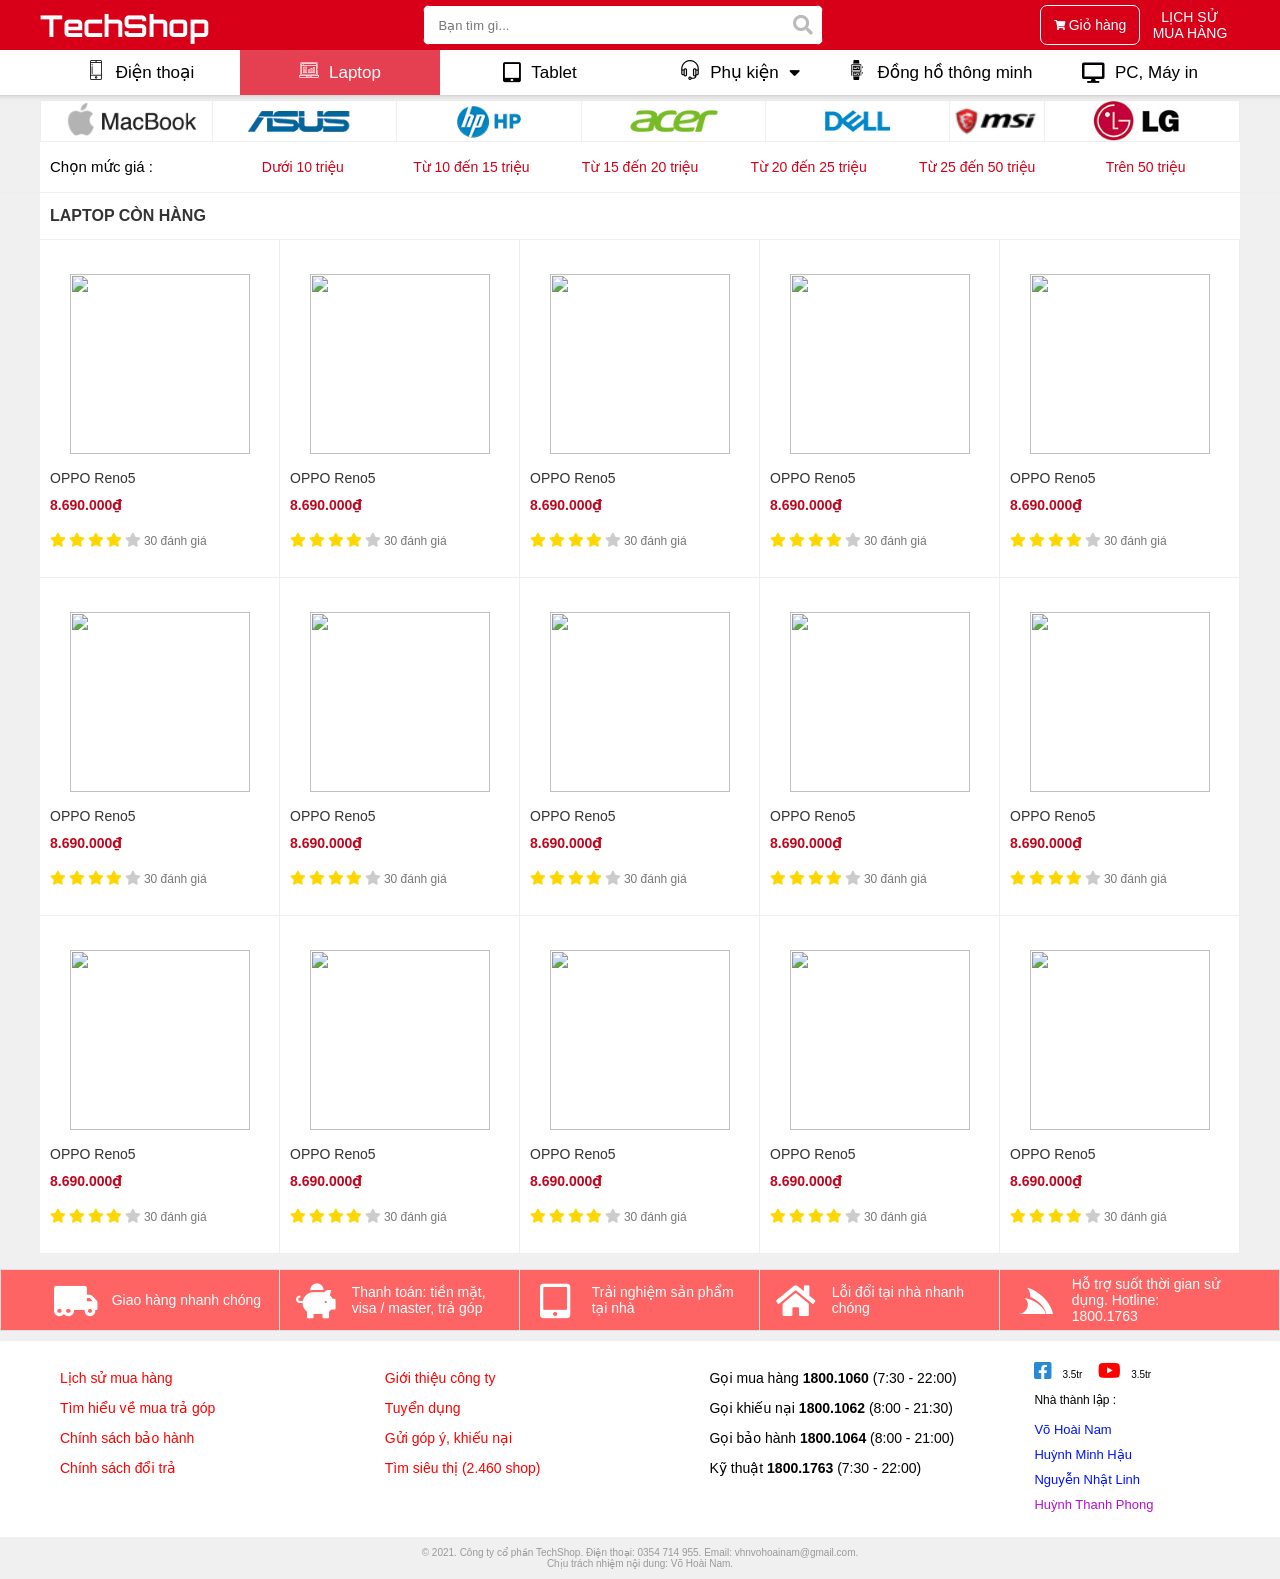
==== laptop.html @ 54fe72a1 "update tablet" ====
<!DOCTYPE html>
<html lang="vn">
  <head>
    <meta charset="UTF-8" />
    <meta name="viewport" content="width=device-width, initial-scale=1.0" />
    <title>TECHSHOP ✔</title>
    <link rel="icon" href="./assets/image/icon.png" sizes="" />
    <!-- Reset CSS -->
    <link rel="stylesheet" href="./assets/css/reset.css" />
    <!-- Source CSS -->
    <link rel="stylesheet" href="./assets/css/laptop.css" />
    <!-- FontAwesome -->
    <link
      rel="stylesheet"
      href="https://cdnjs.cloudflare.com/ajax/libs/font-awesome/5.15.2/css/all.min.css"
    />
    <link rel="stylesheet" type="text/css" href="./assets/icon/flaticon.css" />
  </head>
  <body>
    <div class="header">
      <div class="container">
        <div class="header__main">
          <a href="./index.html" class="header__main-logo">
            <!-- <img src="./assets/image/logo.png" alt=""> -->
            <h1>TechShop</h1>
            <h1 class="mobile-logo">T</h1>
          </a>
          <form action="" class="header__main-search">
            <input
              type="text"
              class="search__input"
              placeholder="Bạn tìm gì..."
            />
            <button type="submit" class="search__button">
              <i class="fas fa-search"></i>
            </button>
          </form>
          <div class="header__main-mini">
            <a href="" class="mini__cart">
              <i class="fas fa-shopping-cart"></i>
              <span>Giỏ hàng</span>
            </a>
            <a href="" class="mini__history">
              <span>LỊCH SỬ <br />MUA HÀNG</span>
            </a>
          </div>
        </div>
        <div class="header__nav">
          <div class="header__nav-item">
            <a href="./phone.html" class="item__title">
              <i class="item__icon flaticon-phone"></i>
              <span>Điện thoại</span>
            </a>
          </div>
          <div class="header__nav-item active-menu">
            <a href="./laptop.html" class="item__title">
              <i class="item__icon flaticon-analytics"></i>
              <span>Laptop</span>
            </a>
          </div>
          <div class="header__nav-item">
            <a href="./tablet.html" class="item__title">
              <i class="item__icon fas fa-tablet-alt"></i>
              <span>Tablet</span>
            </a>
          </div>
          <div class="header__nav-item">
            <a href="#" class="item__title">
              <i class="item__icon flaticon-headphones"></i>
              <span style="margin-right: 1rem">Phụ kiện</span>
              <i
                class="fas fa-sort-down"
                style="font-size: 1.8rem; transform: translateY(-25%)"
              ></i>
              <i
                class="fas fa-sort-up"
                style="font-size: 1.8rem; transform: translateY(25%)"
              ></i>
            </a>
            <div class="item__subitem">
              <a href="#" class="item__subitem-item">Sạc dự phòng</a>
              <a href="#" class="item__subitem-item">Tai nghe</a>
              <a href="#" class="item__subitem-item">Bàn phím</a>
              <a href="#" class="item__subitem-item">Chuột</a>
              <a href="#" class="item__subitem-item">Miếng dán màn hình</a>
            </div>
          </div>
          <div class="header__nav-item">
            <a href="#" class="item__title">
              <i class="item__icon flaticon-smartwatch"></i>
              <span>Đồng hồ thông minh</span>
            </a>
          </div>
          <div class="header__nav-item">
            <a href="#" class="item__title">
              <i class="item__icon fas fa-desktop"></i>
              <span>PC, Máy in</span>
            </a>
          </div>
        </div>
      </div>
    </div>
    <div class="brand">
      <div class="container">
        <a href="" class="brand__item">
          <img
            class="brand__item-img"
            src="./assets/image/nhanhieu/MacBook.png"
            alt=""
          />
        </a>
        <a href="" class="brand__item">
          <img
            class="brand__item-img"
            src="./assets/image/nhanhieu/Asus.png"
            alt=""
          />
        </a>
        <a href="" class="brand__item">
          <img
            class="brand__item-img"
            src="./assets/image/nhanhieu/HP44.jpg"
            alt=""
          />
        </a>
        <a href="" class="brand__item">
          <img
            class="brand__item-img"
            src="./assets/image/nhanhieu/Acer.jpg"
            alt=""
          />
        </a>
        <a href="" class="brand__item">
          <img
            class="brand__item-img"
            src="./assets/image/nhanhieu/Dell.jpg"
            alt=""
          />
        </a>
        <a href="" class="brand__item">
          <img
            class="brand__item-img"
            src="./assets/image/nhanhieu/MSI.png"
            alt=""
          />
        </a>
        <a href="" class="brand__item">
          <img
            class="brand__item-img"
            src="./assets/image/nhanhieu/LG.jpg"
            alt=""
          />
        </a>
      </div>
    </div>
    <div class="filter">
      <div class="container">
        <h1 class="filter__title">Chọn mức giá :</h1>
        <a href="" class="filter__item"> Dưới 10 triệu </a>
        <a href="" class="filter__item"> Từ 10 đến 15 triệu </a>
        <a href="" class="filter__item"> Từ 15 đến 20 triệu </a>
        <a href="" class="filter__item"> Từ 20 đến 25 triệu </a>
        <a href="" class="filter__item"> Từ 25 đến 50 triệu </a>
        <a href="" class="filter__item"> Trên 50 triệu </a>
      </div>
    </div>
    <div class="laptop">
      <div class="container">
        <div class="laptop__desc">
          <div class="laptop__desc-title">
            <h2>Laptop còn hàng</h2>
          </div>
        </div>
        <!-- 16 items -->
        <div class="laptop__content">
          <a href="#" class="laptop__content-item">
            <img
              src="https://cdn.tgdd.vn/Products/Images/44/214708/lenovo-ideapad-s340-14iil-i5-1035g1-8gb-512gb-win1-8-214708-2-400x400.jpg"
              class="item__img"
            />
            <h3 class="item__title">OPPO Reno5</h3>
            <strong class="item__price">8.690.000₫</strong>
            <div class="item__rate">
              <i class="active item__rate-star fas fa-star"></i>
              <i class="active item__rate-star fas fa-star"></i>
              <i class="active item__rate-star fas fa-star"></i>
              <i class="active item__rate-star fas fa-star"></i>
              <i class="item__rate-star fas fa-star"></i>
              <span>30 đánh giá</span>
            </div>
          </a>
          <a href="#" class="laptop__content-item">
            <img
              src="https://cdn.tgdd.vn/Products/Images/44/214708/lenovo-ideapad-s340-14iil-i5-1035g1-8gb-512gb-win1-8-214708-2-400x400.jpg"
              class="item__img"
            />
            <h3 class="item__title">OPPO Reno5</h3>
            <strong class="item__price">8.690.000₫</strong>
            <div class="item__rate">
              <i class="active item__rate-star fas fa-star"></i>
              <i class="active item__rate-star fas fa-star"></i>
              <i class="active item__rate-star fas fa-star"></i>
              <i class="active item__rate-star fas fa-star"></i>
              <i class="item__rate-star fas fa-star"></i>
              <span>30 đánh giá</span>
            </div>
          </a>
          <a href="#" class="laptop__content-item">
            <img
              src="https://cdn.tgdd.vn/Products/Images/44/214708/lenovo-ideapad-s340-14iil-i5-1035g1-8gb-512gb-win1-8-214708-2-400x400.jpg"
              class="item__img"
            />
            <h3 class="item__title">OPPO Reno5</h3>
            <strong class="item__price">8.690.000₫</strong>
            <div class="item__rate">
              <i class="active item__rate-star fas fa-star"></i>
              <i class="active item__rate-star fas fa-star"></i>
              <i class="active item__rate-star fas fa-star"></i>
              <i class="active item__rate-star fas fa-star"></i>
              <i class="item__rate-star fas fa-star"></i>
              <span>30 đánh giá</span>
            </div>
          </a>
          <a href="#" class="laptop__content-item">
            <img
              src="https://cdn.tgdd.vn/Products/Images/44/214708/lenovo-ideapad-s340-14iil-i5-1035g1-8gb-512gb-win1-8-214708-2-400x400.jpg"
              class="item__img"
            />
            <h3 class="item__title">OPPO Reno5</h3>
            <strong class="item__price">8.690.000₫</strong>
            <div class="item__rate">
              <i class="active item__rate-star fas fa-star"></i>
              <i class="active item__rate-star fas fa-star"></i>
              <i class="active item__rate-star fas fa-star"></i>
              <i class="active item__rate-star fas fa-star"></i>
              <i class="item__rate-star fas fa-star"></i>
              <span>30 đánh giá</span>
            </div>
          </a>
          <a href="#" class="laptop__content-item">
            <img
              src="https://cdn.tgdd.vn/Products/Images/44/214708/lenovo-ideapad-s340-14iil-i5-1035g1-8gb-512gb-win1-8-214708-2-400x400.jpg"
              class="item__img"
            />
            <h3 class="item__title">OPPO Reno5</h3>
            <strong class="item__price">8.690.000₫</strong>
            <div class="item__rate">
              <i class="active item__rate-star fas fa-star"></i>
              <i class="active item__rate-star fas fa-star"></i>
              <i class="active item__rate-star fas fa-star"></i>
              <i class="active item__rate-star fas fa-star"></i>
              <i class="item__rate-star fas fa-star"></i>
              <span>30 đánh giá</span>
            </div>
          </a>
          <a href="#" class="laptop__content-item">
            <img
              src="https://cdn.tgdd.vn/Products/Images/44/214708/lenovo-ideapad-s340-14iil-i5-1035g1-8gb-512gb-win1-8-214708-2-400x400.jpg"
              class="item__img"
            />
            <h3 class="item__title">OPPO Reno5</h3>
            <strong class="item__price">8.690.000₫</strong>
            <div class="item__rate">
              <i class="active item__rate-star fas fa-star"></i>
              <i class="active item__rate-star fas fa-star"></i>
              <i class="active item__rate-star fas fa-star"></i>
              <i class="active item__rate-star fas fa-star"></i>
              <i class="item__rate-star fas fa-star"></i>
              <span>30 đánh giá</span>
            </div>
          </a>
          <a href="#" class="laptop__content-item">
            <img
              src="https://cdn.tgdd.vn/Products/Images/44/214708/lenovo-ideapad-s340-14iil-i5-1035g1-8gb-512gb-win1-8-214708-2-400x400.jpg"
              class="item__img"
            />
            <h3 class="item__title">OPPO Reno5</h3>
            <strong class="item__price">8.690.000₫</strong>
            <div class="item__rate">
              <i class="active item__rate-star fas fa-star"></i>
              <i class="active item__rate-star fas fa-star"></i>
              <i class="active item__rate-star fas fa-star"></i>
              <i class="active item__rate-star fas fa-star"></i>
              <i class="item__rate-star fas fa-star"></i>
              <span>30 đánh giá</span>
            </div>
          </a>
          <a href="#" class="laptop__content-item">
            <img
              src="https://cdn.tgdd.vn/Products/Images/44/214708/lenovo-ideapad-s340-14iil-i5-1035g1-8gb-512gb-win1-8-214708-2-400x400.jpg"
              class="item__img"
            />
            <h3 class="item__title">OPPO Reno5</h3>
            <strong class="item__price">8.690.000₫</strong>
            <div class="item__rate">
              <i class="active item__rate-star fas fa-star"></i>
              <i class="active item__rate-star fas fa-star"></i>
              <i class="active item__rate-star fas fa-star"></i>
              <i class="active item__rate-star fas fa-star"></i>
              <i class="item__rate-star fas fa-star"></i>
              <span>30 đánh giá</span>
            </div>
          </a>
          <a href="#" class="laptop__content-item">
            <img
              src="https://cdn.tgdd.vn/Products/Images/44/214708/lenovo-ideapad-s340-14iil-i5-1035g1-8gb-512gb-win1-8-214708-2-400x400.jpg"
              class="item__img"
            />
            <h3 class="item__title">OPPO Reno5</h3>
            <strong class="item__price">8.690.000₫</strong>
            <div class="item__rate">
              <i class="active item__rate-star fas fa-star"></i>
              <i class="active item__rate-star fas fa-star"></i>
              <i class="active item__rate-star fas fa-star"></i>
              <i class="active item__rate-star fas fa-star"></i>
              <i class="item__rate-star fas fa-star"></i>
              <span>30 đánh giá</span>
            </div>
          </a>
          <a href="#" class="laptop__content-item">
            <img
              src="https://cdn.tgdd.vn/Products/Images/44/214708/lenovo-ideapad-s340-14iil-i5-1035g1-8gb-512gb-win1-8-214708-2-400x400.jpg"
              class="item__img"
            />
            <h3 class="item__title">OPPO Reno5</h3>
            <strong class="item__price">8.690.000₫</strong>
            <div class="item__rate">
              <i class="active item__rate-star fas fa-star"></i>
              <i class="active item__rate-star fas fa-star"></i>
              <i class="active item__rate-star fas fa-star"></i>
              <i class="active item__rate-star fas fa-star"></i>
              <i class="item__rate-star fas fa-star"></i>
              <span>30 đánh giá</span>
            </div>
          </a>
          <a href="#" class="laptop__content-item">
            <img
              src="https://cdn.tgdd.vn/Products/Images/44/214708/lenovo-ideapad-s340-14iil-i5-1035g1-8gb-512gb-win1-8-214708-2-400x400.jpg"
              class="item__img"
            />
            <h3 class="item__title">OPPO Reno5</h3>
            <strong class="item__price">8.690.000₫</strong>
            <div class="item__rate">
              <i class="active item__rate-star fas fa-star"></i>
              <i class="active item__rate-star fas fa-star"></i>
              <i class="active item__rate-star fas fa-star"></i>
              <i class="active item__rate-star fas fa-star"></i>
              <i class="item__rate-star fas fa-star"></i>
              <span>30 đánh giá</span>
            </div>
          </a>
          <a href="#" class="laptop__content-item">
            <img
              src="https://cdn.tgdd.vn/Products/Images/44/214708/lenovo-ideapad-s340-14iil-i5-1035g1-8gb-512gb-win1-8-214708-2-400x400.jpg"
              class="item__img"
            />
            <h3 class="item__title">OPPO Reno5</h3>
            <strong class="item__price">8.690.000₫</strong>
            <div class="item__rate">
              <i class="active item__rate-star fas fa-star"></i>
              <i class="active item__rate-star fas fa-star"></i>
              <i class="active item__rate-star fas fa-star"></i>
              <i class="active item__rate-star fas fa-star"></i>
              <i class="item__rate-star fas fa-star"></i>
              <span>30 đánh giá</span>
            </div>
          </a>
          <a href="#" class="laptop__content-item">
            <img
              src="https://cdn.tgdd.vn/Products/Images/44/214708/lenovo-ideapad-s340-14iil-i5-1035g1-8gb-512gb-win1-8-214708-2-400x400.jpg"
              class="item__img"
            />
            <h3 class="item__title">OPPO Reno5</h3>
            <strong class="item__price">8.690.000₫</strong>
            <div class="item__rate">
              <i class="active item__rate-star fas fa-star"></i>
              <i class="active item__rate-star fas fa-star"></i>
              <i class="active item__rate-star fas fa-star"></i>
              <i class="active item__rate-star fas fa-star"></i>
              <i class="item__rate-star fas fa-star"></i>
              <span>30 đánh giá</span>
            </div>
          </a>
          <a href="#" class="laptop__content-item">
            <img
              src="https://cdn.tgdd.vn/Products/Images/44/214708/lenovo-ideapad-s340-14iil-i5-1035g1-8gb-512gb-win1-8-214708-2-400x400.jpg"
              class="item__img"
            />
            <h3 class="item__title">OPPO Reno5</h3>
            <strong class="item__price">8.690.000₫</strong>
            <div class="item__rate">
              <i class="active item__rate-star fas fa-star"></i>
              <i class="active item__rate-star fas fa-star"></i>
              <i class="active item__rate-star fas fa-star"></i>
              <i class="active item__rate-star fas fa-star"></i>
              <i class="item__rate-star fas fa-star"></i>
              <span>30 đánh giá</span>
            </div>
          </a>
          <a href="#" class="laptop__content-item">
            <img
              src="https://cdn.tgdd.vn/Products/Images/44/214708/lenovo-ideapad-s340-14iil-i5-1035g1-8gb-512gb-win1-8-214708-2-400x400.jpg"
              class="item__img"
            />
            <h3 class="item__title">OPPO Reno5</h3>
            <strong class="item__price">8.690.000₫</strong>
            <div class="item__rate">
              <i class="active item__rate-star fas fa-star"></i>
              <i class="active item__rate-star fas fa-star"></i>
              <i class="active item__rate-star fas fa-star"></i>
              <i class="active item__rate-star fas fa-star"></i>
              <i class="item__rate-star fas fa-star"></i>
              <span>30 đánh giá</span>
            </div>
          </a>
        </div>
      </div>
    </div>
    <div class="service">
      <div class="service-container">
        <div class="service__item">
          <div class="service__item-icon">
            <i class="fas fa-truck-moving"></i>
          </div>
          <div class="service__item-title">
            <p>Giao hàng nhanh chóng</p>
          </div>
        </div>
        <div class="service__item">
          <div class="service__item-icon">
            <i class="fas fa-piggy-bank"></i>
          </div>
          <div class="service__item-title">
            <p>Thanh toán: tiền mặt, visa / master, trả góp</p>
          </div>
        </div>
        <div class="service__item">
          <div class="service__item-icon">
            <i class="fas fa-tablet-alt"></i>
          </div>
          <div class="service__item-title">
            <p>Trải nghiệm sản phẩm tại nhà</p>
          </div>
        </div>
        <div class="service__item">
          <div class="service__item-icon">
            <i class="fas fa-home"></i>
          </div>
          <div class="service__item-title">
            <p>Lỗi đổi tại nhà nhanh chóng</p>
          </div>
        </div>
        <div class="service__item">
          <div class="service__item-icon">
            <i class="fab fa-servicestack"></i>
          </div>
          <div class="service__item-title">
            <p>Hỗ trợ suốt thời gian sử dụng. Hotline: 1800.1763</p>
          </div>
        </div>
      </div>
    </div>
    <div class="footer">
      <div class="container">
        <div class="footer__col">
          <a href="#">Lịch sử mua hàng</a>
          <a href="#">Tìm hiểu về mua trả góp</a>
          <a href="#">Chính sách bảo hành</a>
          <a href="#">Chính sách đổi trả</a>
        </div>
        <div class="footer__col">
          <a href="#">Giới thiệu công ty</a>
          <a href="#">Tuyển dụng</a>
          <a href="#">Gửi góp ý, khiếu nại</a>
          <a href="#">Tìm siêu thị (2.460 shop)</a>
        </div>
        <div class="footer__col">
          <p>
            Gọi mua hàng <a href="tel:0354714955">1800.1060</a> (7:30 - 22:00)
          </p>
          <p>
            Gọi khiếu nại <a href="tel:0354714955">1800.1062</a> (8:00 - 21:30)
          </p>
          <p>
            Gọi bảo hành <a href="tel:0354714955">1800.1064</a> (8:00 - 21:00)
          </p>
          <p>Kỹ thuật <a href="tel:0354714955">1800.1763</a> (7:30 - 22:00)</p>
        </div>
        <div class="footer__col footer__collast">
          <div class="footer__col-link">
            <a
              target="_blank"
              href="https://facebook.com/thegioididongcom"
              class="linkfb"
              rel="noopener"
            >
              <i class="fab fa-facebook-square"></i>3.5tr
            </a>
            <a
              target="_blank"
              href="https://facebook.com/thegioididongcom"
              class="linkfb"
              rel="noopener"
            >
              <i class="fab fa-youtube"></i>3.5tr
            </a>
          </div>
          <div class="footer__col-partner">
            <label>Nhà thành lập :</label>
            <a
              class="partner__frontend"
              href="https://www.facebook.com/100009457467356"
              target="_blank"
              >Võ Hoài Nam</a
            >
            <a
              class="partner__frontend"
              href="https://www.facebook.com/100008031519330"
              target="_blank"
              >Huỳnh Minh Hậu</a
            >
            <a
              class="partner__frontend"
              href="https://www.facebook.com/100029417300263"
              target="_blank"
              >Nguyễn Nhật Linh</a
            >
            <a
              class="partner__backend"
              href="https://www.facebook.com/100009169309130"
              target="_blank"
              >Huỳnh Thanh Phong</a
            >
          </div>
        </div>
      </div>
    </div>
    <div
      class="afterfooter"
      style="
        padding: 1rem;
        text-align: center;
        font-size: 10px;
        color: #999;
        font-family: Arial, Helvetica, sans-serif;
      "
    >
      © 2021. Công ty cổ phần TechShop. Điện thoại: 0354 714 955. Email:
      vhnvohoainam@gmail.com.
      <br />Chịu trách nhiệm nội dung: Võ Hoài Nam.
    </div>
  </body>
</html>
---- assets/css/laptop.css ----
/* 
    Theme name : TechShop
    Theme Description : HTML, CSS (SASS) ,JS
    Author : Vo Hoai Nam
    Version : 1.0.0
*/
/* 
============================ Table Of content ============================
0, Setting
1, Header
2, Brand
3, Filter
4, Phone
5, Footer
6, Service
*/
/*============================ 0. Setting ============================ */
@import url("https://fonts.googleapis.com/css2?family=Orbitron&display=swap");
html {
  font-size: 62.5%;
  scroll-behavior: smooth;
  font-family: Helvetica, Arial, "DejaVu Sans", "Liberation Sans";
}

.icon {
  font-size: 2rem;
}

.container {
  margin: 0 auto;
  width: 120rem;
}

body {
  overflow-x: hidden;
  background: #f0f0f0;
}

.show {
  display: block !important;
}

.active-menu {
  background: #e44051;
}
.active-menu a i {
  color: white;
}
.active-menu a span {
  color: white;
}

/*============================ 1. Header ============================ */
.header {
  width: 100%;
  position: fixed;
  z-index: 100;
  box-shadow: 0px -16px 10px 10px black;
}
.header__main {
  display: flex;
  justify-content: space-between;
  align-items: center;
  overflow: hidden;
  flex-direction: row;
  height: 5rem;
}
.header__main-logo {
  /* img {
    object-position: 0px 4px;
    height: 4rem;
  } */
}
.header__main-logo h1 {
  font-family: "Orbitron", sans-serif;
  color: white;
  font-size: 3rem;
}
.header__main-logo .mobile-logo {
  display: none;
}
.header__main-search {
  width: 40rem;
  height: unset;
  position: relative;
  border-radius: 7px;
  overflow: hidden;
  margin-right: 0.4rem;
}
.header__main-search .search__input {
  width: 100%;
  height: 4rem;
  outline: none;
  border: 1px solid #d70018;
  padding: 0 3.3rem 0 1.5rem;
  font-size: 1.7rem;
}
.header__main-search .search__input::placeholder {
  font-size: 1.3rem;
  transition: all 0.2s;
}
.header__main-search .search__input:focus::placeholder {
  font-size: 1.7rem;
}
.header__main-search .search__button {
  position: absolute;
  width: 4rem;
  height: 4rem;
  top: 0;
  left: unset;
  bottom: unset;
  right: 0;
  background: transparent;
  outline: none;
  border: none;
  cursor: pointer;
}
.header__main-search .search__button i {
  font-size: 2rem;
  color: #bbb;
}
.header__main-search .search__button:hover i {
  color: #aaaaaa;
}
.header__main-mini {
  display: flex;
  justify-content: center;
  align-items: center;
  height: 3.3rem;
}
.header__main-mini .mini__cart {
  display: flex;
  justify-content: center;
  align-items: center;
  width: 10rem;
  height: 4rem;
  border-radius: 0.7rem;
  border: 0.01rem solid white;
  transition: all 0.2s;
}
.header__main-mini .mini__cart:hover {
  background: rgba(255, 255, 255, 0.404);
}
.header__main-mini .mini__history {
  display: flex;
  justify-content: center;
  align-items: center;
  width: 10rem;
  height: 4rem;
}
.header__main-mini span {
  color: white;
  font-size: 1.4rem;
  text-align: center;
  font-family: Helvetica, Arial, "DejaVu Sans", "Liberation Sans", Freesans, sans-serif;
}
.header__main-mini i {
  color: white;
  padding-right: 0.4rem;
}
.header__main::before {
  content: "";
  z-index: -1;
  width: 100vw;
  background: #d70018;
  position: absolute;
  left: 0;
  height: 5rem;
}
.header__nav {
  display: flex;
  justify-content: space-between;
  align-items: center;
  font-family: Helvetica, Arial, "DejaVu Sans", "Liberation Sans", Freesans, sans-serif;
}
.header__nav-item {
  width: calc(100% / 6);
  height: 4.5rem;
  position: relative;
  transition: 0.2s;
}
.header__nav-item .item__icon {
  font-size: 2rem;
  margin-right: 1rem;
}
.header__nav-item .item__title {
  width: 100%;
  height: 100%;
  font-size: 1.7rem;
  display: flex;
  justify-content: center;
  align-items: center;
}
.header__nav-item:hover {
  background: #e44051;
}
.header__nav-item:hover .item__title span {
  color: white;
}
.header__nav-item:hover .item__icon {
  color: white;
}
.header__nav-item:hover .fa-sort-down,
.header__nav-item .fa-sort-up {
  display: none;
}
.header__nav-item:hover .fa-sort-up {
  display: inline-block;
  color: white;
}
.header__nav-item:hover .item__subitem {
  display: flex;
}
.header__nav-item .item__subitem {
  top: 4.5rem;
  left: 0;
  bottom: unset;
  right: unset;
  display: none;
  flex-direction: column;
  width: 100%;
  background: #e44051;
  position: absolute;
  box-shadow: 5px 3px 15px 0 rgba(0, 0, 0, 0.12);
  z-index: 99;
}
.header__nav-item .item__subitem-item {
  padding: 1.2rem 1.2rem;
  font-size: 1.4rem;
  transition: 0.2s;
  background: white;
}
.header__nav-item .item__subitem-item:hover {
  color: #d70018;
  margin-left: 0.4rem;
}
.header__nav::before {
  content: "";
  z-index: -1;
  width: 100vw;
  background: #ffffff;
  position: absolute;
  left: 0;
  height: 4.5rem;
}

/*============================ 2. Brand ============================ */
.brand {
  padding-top: 10rem;
  width: 100%;
}
.brand .container {
  background: #ffffff;
  display: flex;
  justify-content: center;
  align-items: center;
  border: 1px solid #eee;
}
.brand__item {
  height: 4rem;
  border-right: 1px solid #eee;
}
.brand__item-img {
  width: 100%;
  height: 100%;
  object-fit: contain;
}
.brand__item:last-child {
  border-right: unset;
}

/*============================ 3. Filter ============================ */
.filter {
  width: 100%;
}
.filter .container {
  background: #fff;
  display: flex;
  justify-content: center;
  align-items: center;
  flex-shrink: 1;
  padding: 0 1rem;
  height: 5rem;
}
.filter__title {
  font-size: 1.5rem;
  font-weight: 100;
  width: calc(100% / 7);
}
.filter__item {
  width: calc(100% / 7);
  color: #d70018;
  font-size: 1.4rem;
  text-align: center;
}
.filter__item:hover {
  color: black;
}

/*============================ 4. Laptop ============================ */
.laptop {
  border-top: 1px solid #eee;
  font-family: Helvetica, Arial, "DejaVu Sans", "Liberation Sans", Freesans, sans-serif;
}
.laptop .container {
  background: white;
}
.laptop__desc {
  display: flex;
  justify-content: space-between;
  align-items: center;
}
.laptop__desc-title h2 {
  font-size: 1.6rem;
  color: #333;
  font-weight: 600;
  padding: 1.4rem 1rem;
  text-transform: uppercase;
}
.laptop__content {
  display: flex;
  justify-content: center;
  align-items: center;
  flex-wrap: wrap;
  flex-flow: row wrap;
  flex: 1 100%;
  border-top: 1px solid #eee;
  margin-bottom: 15px;
}
.laptop__content-item {
  display: flex;
  justify-content: center;
  flex-direction: column;
  width: calc(100% / 5);
  border-right: 1px solid #eee;
  border-bottom: 1px solid #eee;
  height: 338px;
}
.laptop__content-item .item__img {
  display: block;
  width: 180px;
  height: 180px;
  margin: 15px auto;
  transition: all ease 300ms;
  object-fit: contain;
}
.laptop__content-item h3 {
  font-family: Helvetica, Arial, "DejaVu Sans", "Liberation Sans", Freesans, sans-serif;
  display: block;
  line-height: 1.3em;
  font-size: 14px;
  padding: 0 10px;
  color: #333;
  text-overflow: ellipsis;
  overflow: hidden;
  font-weight: 100;
  transform: 0.2s;
}
.laptop__content-item strong {
  display: block;
  margin: 1rem 1rem;
  padding: 0;
  font-size: 14px;
  color: #bf081f;
  line-height: 15px;
}
.laptop__content-item .item__rate {
  display: block;
  margin: 1rem 1rem;
}
.laptop__content-item .item__rate-star {
  font-size: 14px;
  color: #ccc;
}
.laptop__content-item .item__rate-star.active {
  color: #fed700;
}
.laptop__content-item .item__rate span {
  font: 1.2rem Helvetica, Arial, "DejaVu Sans", "Liberation Sans", Freesans, sans-serif;
  display: inline-block;
  color: #777;
  text-decoration: none;
  top: 1px;
}
.laptop__content-item:hover .item__img {
  transform: translateY(-1.2rem);
}
.laptop__content-item:hover h3 {
  color: #ff0000;
}

/*============================ 5. Service ============================ */
.service {
  width: 100%;
  border: 1px solid #dddddd;
  background: #ff6464;
  margin-bottom: 1rem;
}
.service-container {
  width: 120rem;
  margin: 0 auto;
  display: flex;
  justify-content: center;
  align-items: center;
}
.service__item {
  width: calc(100% / 5);
  height: 6rem;
  display: flex;
  justify-content: center;
  align-items: center;
  border-right: 1px solid #eeeeee;
  cursor: pointer;
}
.service__item-icon {
  width: 30%;
  text-align: center;
}
.service__item-icon i {
  font-size: 3.5rem;
  color: white;
}
.service__item-title {
  width: 70%;
  padding-right: 1rem;
}
.service__item-title p {
  font-size: 1.4rem;
  color: white;
}
.service__item:last-child {
  border-right: 1px solid rgba(221, 221, 221, 0);
}

/*============================ 6. Footer ============================ */
.footer {
  background: white;
}
.footer .container {
  display: flex;
  padding: 2rem;
}
.footer__col {
  width: 28%;
  display: flex;
  flex-direction: column;
}
.footer__col > a {
  font-family: Arial, Helvetica, sans-serif;
  display: block;
  color: #ff0000;
  font-size: 14px;
  line-height: 25px;
  padding-top: 5px;
}
.footer__col p {
  font-family: Arial, Helvetica, sans-serif;
  display: block;
  font-size: 14px;
  line-height: 25px;
  padding-top: 5px;
}
.footer__col p a {
  color: black;
  font-weight: bold;
  transition: 0.2s;
}
.footer__col p a:hover {
  color: #888888;
}
.footer__col-link {
  display: flex;
  margin-bottom: 1.2rem;
}
.footer__col-link i {
  padding-right: 1rem;
  font-size: 2rem;
}
.footer__col-link i.fa-youtube {
  color: red;
}
.footer__col-link i.fa-facebook-square {
  color: #288ad6;
}
.footer__col-link a {
  width: 50%;
}
.footer__col-partner {
  display: flex;
  flex-direction: column;
  font-family: Arial, Helvetica, sans-serif;
}
.footer__col-partner label {
  font-size: 1.2rem;
  flex-wrap: nowrap;
  margin-bottom: 1rem;
}
.footer__col-partner a {
  padding: 0.5rem 0rem;
  font-size: 1.3rem;
}
.footer__col-partner .partner__frontend {
  color: #0011ff;
}
.footer__col-partner .partner__backend {
  color: #b50fd6;
}
.footer__col-partner .partner__frontend:hover {
  color: #ff0000;
}
.footer__col-partner .partner__backend:hover {
  color: #ff0000;
}
.footer__collast {
  width: 11%;
}

@media screen and (max-width: 768px) {
  body {
    overflow-x: hidden;
  }

  .container {
    margin: 0 auto;
    width: 100%;
  }

  /*============================ 1. Header ============================ */
  .header {
    width: 100%;
  }
  .header__main {
    display: flex;
    justify-content: space-between;
    align-items: center;
    flex-direction: row;
    height: 4rem;
  }
  .header__main-logo {
    width: 3.9rem;
  }
  .header__main-search .search__input {
    width: 100%;
    height: 3.4rem;
  }
  .header__main-search .search__button {
    width: 3rem;
    height: 3.4rem;
  }
  .header__main-mini .mini__cart {
    width: 10rem;
    height: 3.4rem;
  }
  .header__main-mini .mini__history {
    width: 10rem;
    height: 3.4rem;
  }
  .header__main h1 {
    display: none;
  }
  .header__main .mobile-logo {
    display: block;
    margin: 0 1rem;
  }
  .header__nav {
    display: flex;
    justify-content: space-between;
    align-items: center;
    font-family: Helvetica, Arial, "DejaVu Sans", "Liberation Sans", Freesans, sans-serif;
  }
  .header__nav-item {
    width: calc(100% / 6);
    height: 4rem;
    position: relative;
    transition: 0.2s;
  }
  .header__nav-item .item__icon {
    font-size: 2rem;
    margin-right: 0;
  }
  .header__nav-item .item__title span {
    display: none;
  }
  .header__nav-item .item__title i:nth-child(3) {
    display: none;
  }
  .header__nav-item .item__title i:nth-child(4) {
    display: none;
  }
  .header__nav-item .item__subitem {
    display: none !important;
  }

  /*============================ 2. Brand ============================ */
  .brand {
    padding-top: 9rem;
  }
  .brand .container {
    flex-wrap: wrap;
  }
  .brand__item {
    width: 25%;
  }

  /*============================ 3. Filter ============================ */
  .filter {
    width: 100%;
  }
  .filter .container {
    padding: 0 1rem;
    height: 5rem;
  }
  .filter__title {
    font-size: 1rem;
    font-weight: 100;
    width: calc(100% / 7);
  }
  .filter__item {
    width: calc(100% / 7);
    color: #d70018;
    font-size: 1rem;
    text-align: center;
  }
  .filter__item:hover {
    color: black;
  }

  /*============================ 4. Laptop ============================ */
  .laptop {
    overflow-x: hidden;
    margin-bottom: 1rem;
  }
  .laptop__content {
    margin-bottom: unset;
  }
  .laptop__content-item {
    width: 50%;
    height: 338px;
  }
  .laptop__more {
    padding: 1.5rem;
    text-align: center;
  }
  .laptop__more a {
    vertical-align: middle;
    font-size: 14px;
    padding: 14px 10px;
    color: #ff0000;
  }
  .laptop__more a:hover {
    text-decoration: underline;
  }
  .laptop__more strong {
    color: #d70018;
  }

  /*============================ 5. Service ============================ */
  .service {
    width: 100%;
    padding-left: 1rem;
  }
  .service-container {
    width: 100%;
    flex-wrap: wrap;
  }
  .service__item {
    width: calc(100% / 3);
    align-items: center;
    justify-content: center;
    height: 6rem;
  }
  .service__item-title {
    padding-left: 1rem;
  }
  .service__item-title p {
    font-size: 1rem;
  }

  /*============================ 6. Footer ============================ */
  .footer .container {
    flex-direction: row;
    flex-wrap: wrap;
  }
  .footer__col {
    width: 50%;
    margin-bottom: 1rem;
  }
  .footer__col:nth-child(3) {
    width: 100%;
    margin-bottom: 1rem;
  }
  .footer__collast {
    width: 100%;
  }
  .footer__col-partner {
    flex-direction: row;
    flex-wrap: wrap;
  }
  .footer__col-partner label {
    width: 100%;
  }
  .footer__col-partner a {
    display: block;
    width: 50%;
  }
}

/*# sourceMappingURL=laptop.css.map */
---- assets/icon/flaticon.css ----
@font-face {
    font-family: "flaticon";
    src: url("./flaticon.ttf?9fffec3ac4e7eba64a8d97729b29a3be") format("truetype"),
url("./flaticon.woff?9fffec3ac4e7eba64a8d97729b29a3be") format("woff"),
url("./flaticon.woff2?9fffec3ac4e7eba64a8d97729b29a3be") format("woff2"),
url("./flaticon.eot?9fffec3ac4e7eba64a8d97729b29a3be#iefix") format("embedded-opentype"),
url("./flaticon.svg?9fffec3ac4e7eba64a8d97729b29a3be#flaticon") format("svg");
}

i[class^="flaticon-"]:before, i[class*=" flaticon-"]:before {
    font-family: flaticon !important;
    font-style: normal;
    font-weight: normal !important;
    font-variant: normal;
    text-transform: none;
    line-height: 1;
    -webkit-font-smoothing: antialiased;
    -moz-osx-font-smoothing: grayscale;
}

.flaticon-analytics:before {
    content: "\f101";
}
.flaticon-cancel:before {
    content: "\f102";
}
.flaticon-chat:before {
    content: "\f103";
}
.flaticon-headphones:before {
    content: "\f104";
}
.flaticon-phone:before {
    content: "\f105";
}
.flaticon-shop:before {
    content: "\f106";
}
.flaticon-smartwatch:before {
    content: "\f107";
}
.flaticon-website:before {
    content: "\f108";
}
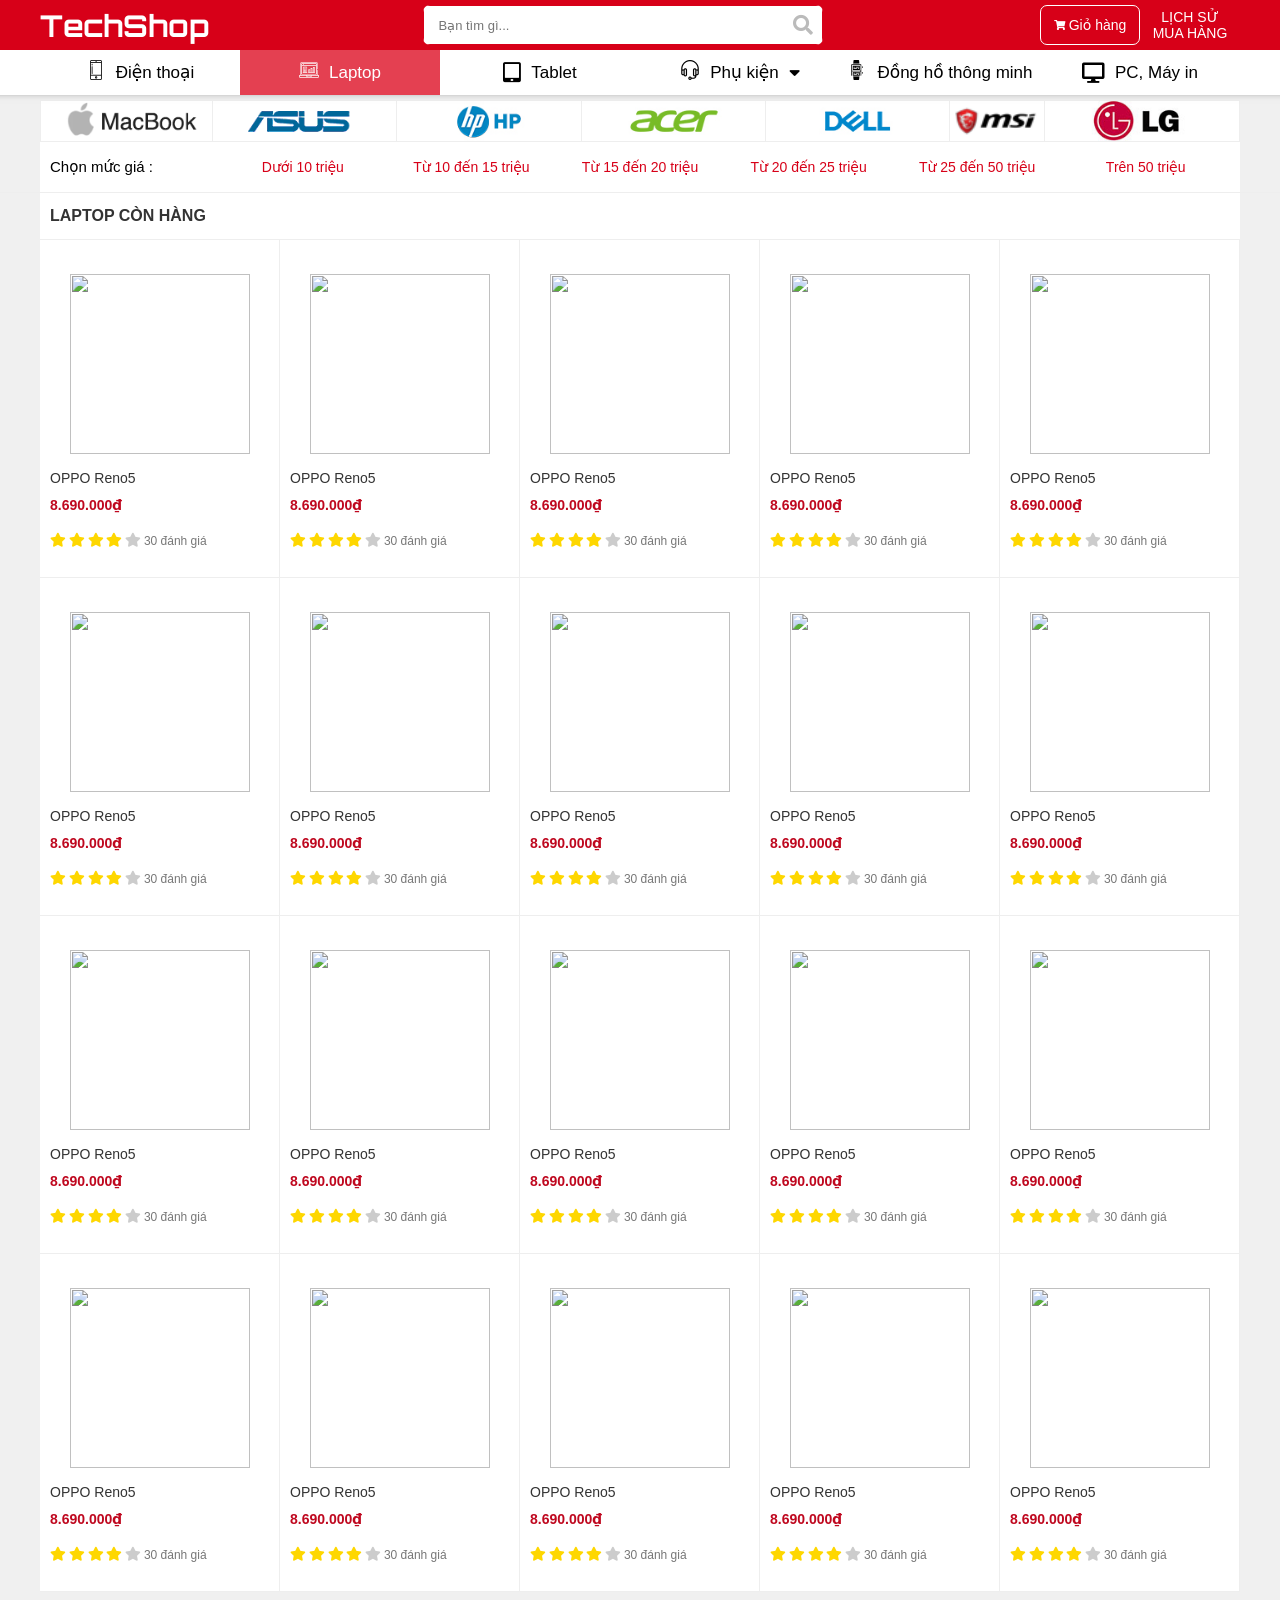
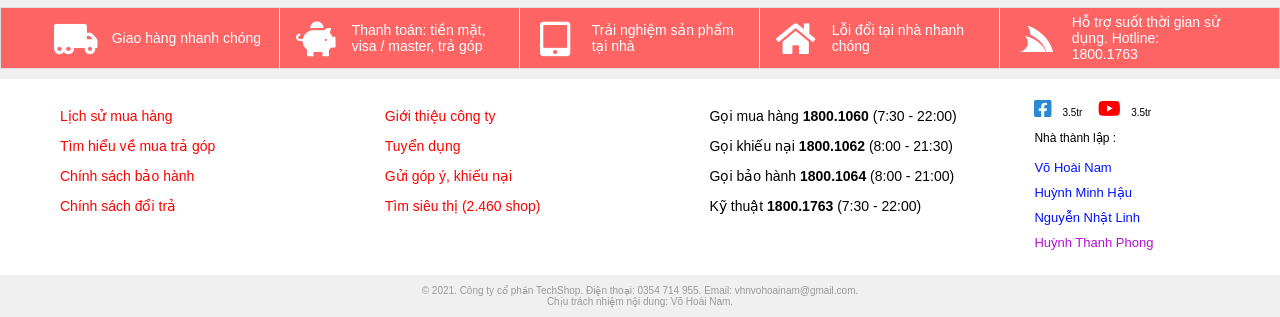
==== commit c471c8e4: "update" ====
--- a/laptop.html
+++ b/laptop.html
@@ -86,13 +86,13 @@
             </div>
           </div>
           <div class="header__nav-item">
-            <a href="#" class="item__title">
+            <a href="./watch.html" class="item__title">
               <i class="item__icon flaticon-smartwatch"></i>
               <span>Đồng hồ thông minh</span>
             </a>
           </div>
           <div class="header__nav-item">
-            <a href="#" class="item__title">
+            <a href="./pc.html" class="item__title">
               <i class="item__icon fas fa-desktop"></i>
               <span>PC, Máy in</span>
             </a>
@@ -413,6 +413,86 @@
               <span>30 đánh giá</span>
             </div>
           </a>
+          <a href="#" class="laptop__content-item">
+            <img
+              src="https://cdn.tgdd.vn/Products/Images/44/214708/lenovo-ideapad-s340-14iil-i5-1035g1-8gb-512gb-win1-8-214708-2-400x400.jpg"
+              class="item__img"
+            />
+            <h3 class="item__title">OPPO Reno5</h3>
+            <strong class="item__price">8.690.000₫</strong>
+            <div class="item__rate">
+              <i class="active item__rate-star fas fa-star"></i>
+              <i class="active item__rate-star fas fa-star"></i>
+              <i class="active item__rate-star fas fa-star"></i>
+              <i class="active item__rate-star fas fa-star"></i>
+              <i class="item__rate-star fas fa-star"></i>
+              <span>30 đánh giá</span>
+            </div>
+          </a>
+          <a href="#" class="laptop__content-item">
+            <img
+              src="https://cdn.tgdd.vn/Products/Images/44/214708/lenovo-ideapad-s340-14iil-i5-1035g1-8gb-512gb-win1-8-214708-2-400x400.jpg"
+              class="item__img"
+            />
+            <h3 class="item__title">OPPO Reno5</h3>
+            <strong class="item__price">8.690.000₫</strong>
+            <div class="item__rate">
+              <i class="active item__rate-star fas fa-star"></i>
+              <i class="active item__rate-star fas fa-star"></i>
+              <i class="active item__rate-star fas fa-star"></i>
+              <i class="active item__rate-star fas fa-star"></i>
+              <i class="item__rate-star fas fa-star"></i>
+              <span>30 đánh giá</span>
+            </div>
+          </a>
+          <a href="#" class="laptop__content-item">
+            <img
+              src="https://cdn.tgdd.vn/Products/Images/44/214708/lenovo-ideapad-s340-14iil-i5-1035g1-8gb-512gb-win1-8-214708-2-400x400.jpg"
+              class="item__img"
+            />
+            <h3 class="item__title">OPPO Reno5</h3>
+            <strong class="item__price">8.690.000₫</strong>
+            <div class="item__rate">
+              <i class="active item__rate-star fas fa-star"></i>
+              <i class="active item__rate-star fas fa-star"></i>
+              <i class="active item__rate-star fas fa-star"></i>
+              <i class="active item__rate-star fas fa-star"></i>
+              <i class="item__rate-star fas fa-star"></i>
+              <span>30 đánh giá</span>
+            </div>
+          </a>
+          <a href="#" class="laptop__content-item">
+            <img
+              src="https://cdn.tgdd.vn/Products/Images/44/214708/lenovo-ideapad-s340-14iil-i5-1035g1-8gb-512gb-win1-8-214708-2-400x400.jpg"
+              class="item__img"
+            />
+            <h3 class="item__title">OPPO Reno5</h3>
+            <strong class="item__price">8.690.000₫</strong>
+            <div class="item__rate">
+              <i class="active item__rate-star fas fa-star"></i>
+              <i class="active item__rate-star fas fa-star"></i>
+              <i class="active item__rate-star fas fa-star"></i>
+              <i class="active item__rate-star fas fa-star"></i>
+              <i class="item__rate-star fas fa-star"></i>
+              <span>30 đánh giá</span>
+            </div>
+          </a>
+          <a href="#" class="laptop__content-item">
+            <img
+              src="https://cdn.tgdd.vn/Products/Images/44/214708/lenovo-ideapad-s340-14iil-i5-1035g1-8gb-512gb-win1-8-214708-2-400x400.jpg"
+              class="item__img"
+            />
+            <h3 class="item__title">OPPO Reno5</h3>
+            <strong class="item__price">8.690.000₫</strong>
+            <div class="item__rate">
+              <i class="active item__rate-star fas fa-star"></i>
+              <i class="active item__rate-star fas fa-star"></i>
+              <i class="active item__rate-star fas fa-star"></i>
+              <i class="active item__rate-star fas fa-star"></i>
+              <i class="item__rate-star fas fa-star"></i>
+              <span>30 đánh giá</span>
+            </div>
+          </a>
         </div>
       </div>
     </div>
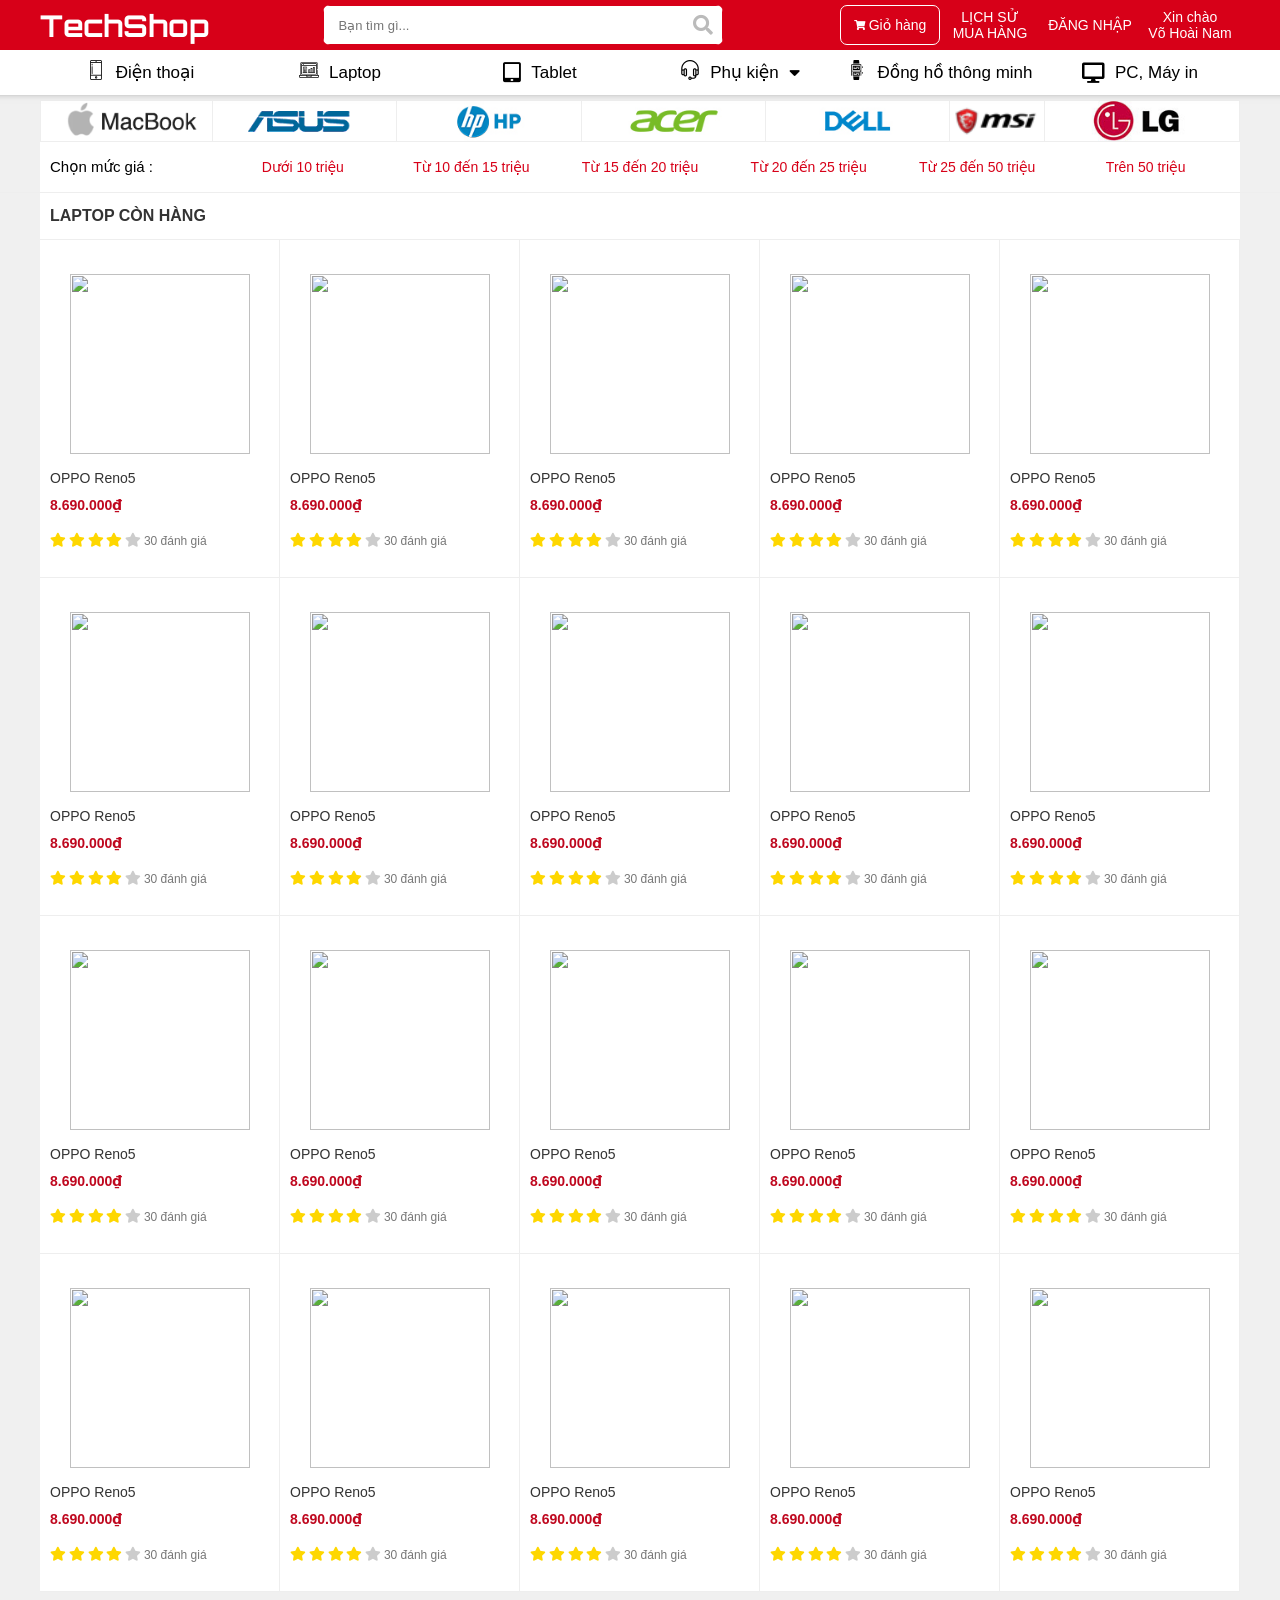
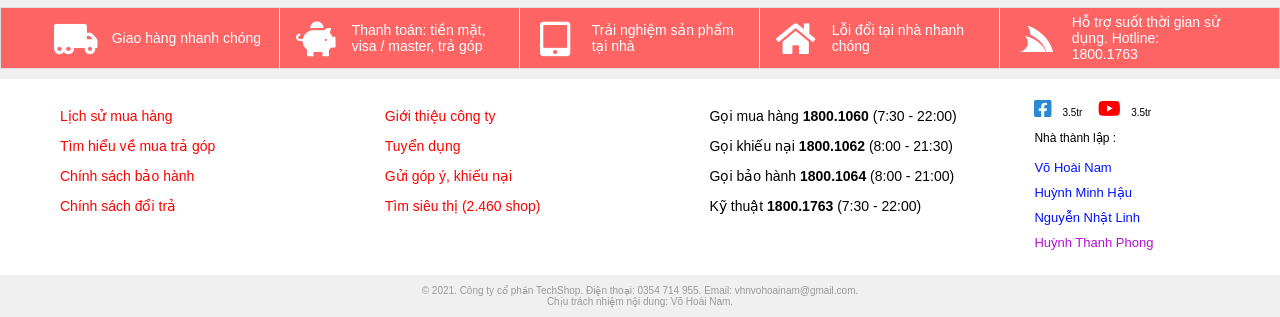
==== commit ad2dcc21: "up" ====
--- a/laptop.html
+++ b/laptop.html
@@ -19,85 +19,82 @@
   <body>
     <div class="header">
       <div class="container">
-        <div class="header__main">
-          <a href="./index.html" class="header__main-logo">
-            <!-- <img src="./assets/image/logo.png" alt=""> -->
-            <h1>TechShop</h1>
-            <h1 class="mobile-logo">T</h1>
-          </a>
-          <form action="" class="header__main-search">
-            <input
-              type="text"
-              class="search__input"
-              placeholder="Bạn tìm gì..."
-            />
-            <button type="submit" class="search__button">
-              <i class="fas fa-search"></i>
-            </button>
-          </form>
-          <div class="header__main-mini">
-            <a href="" class="mini__cart">
-              <i class="fas fa-shopping-cart"></i>
-              <span>Giỏ hàng</span>
-            </a>
-            <a href="" class="mini__history">
-              <span>LỊCH SỬ <br />MUA HÀNG</span>
-            </a>
-          </div>
-        </div>
-        <div class="header__nav">
-          <div class="header__nav-item">
-            <a href="./phone.html" class="item__title">
-              <i class="item__icon flaticon-phone"></i>
-              <span>Điện thoại</span>
-            </a>
-          </div>
-          <div class="header__nav-item active-menu">
-            <a href="./laptop.html" class="item__title">
-              <i class="item__icon flaticon-analytics"></i>
-              <span>Laptop</span>
-            </a>
-          </div>
-          <div class="header__nav-item">
-            <a href="./tablet.html" class="item__title">
-              <i class="item__icon fas fa-tablet-alt"></i>
-              <span>Tablet</span>
-            </a>
-          </div>
-          <div class="header__nav-item">
-            <a href="#" class="item__title">
-              <i class="item__icon flaticon-headphones"></i>
-              <span style="margin-right: 1rem">Phụ kiện</span>
-              <i
-                class="fas fa-sort-down"
-                style="font-size: 1.8rem; transform: translateY(-25%)"
-              ></i>
-              <i
-                class="fas fa-sort-up"
-                style="font-size: 1.8rem; transform: translateY(25%)"
-              ></i>
-            </a>
-            <div class="item__subitem">
-              <a href="#" class="item__subitem-item">Sạc dự phòng</a>
-              <a href="#" class="item__subitem-item">Tai nghe</a>
-              <a href="#" class="item__subitem-item">Bàn phím</a>
-              <a href="#" class="item__subitem-item">Chuột</a>
-              <a href="#" class="item__subitem-item">Miếng dán màn hình</a>
-            </div>
-          </div>
-          <div class="header__nav-item">
-            <a href="./watch.html" class="item__title">
-              <i class="item__icon flaticon-smartwatch"></i>
-              <span>Đồng hồ thông minh</span>
-            </a>
-          </div>
-          <div class="header__nav-item">
-            <a href="./pc.html" class="item__title">
-              <i class="item__icon fas fa-desktop"></i>
-              <span>PC, Máy in</span>
-            </a>
-          </div>
-        </div>
+          <div class="header__main">
+              <a href="./index.html" class="header__main-logo">
+                  <!-- <img src="./assets/image/logo.png" alt=""> -->
+                  <h1>TechShop</h1>
+                  <h1 class="mobile-logo">T</h1>
+              </a>
+              <form action="" class="header__main-search">
+                  <input type="text" class="search__input" placeholder="Bạn tìm gì...">
+                  <button type="submit" class="search__button">
+                      <i class="fas fa-search"></i>
+                  </button>
+              </form>
+              <div class="header__main-mini">
+                  <a href="" class="mini__cart">
+                      <i class="fas fa-shopping-cart"></i>
+                      <span>Giỏ hàng</span>
+                  </a>
+                  <a href="" class="mini__history">
+                      <span>LỊCH SỬ <br/>MUA HÀNG</span>
+                  </a>
+                  <a href="" class="mini__history">
+                      <span>ĐĂNG NHẬP</span>
+                  </a>
+                  <a href="" class="mini__history">
+                      <span>Xin chào <br/>Võ Hoài Nam</span>
+                  </a>
+              </div>
+          </div>
+          <div class="header__nav">
+              <div class="header__nav-item">
+                  <a href="./phone.html" class="item__title">
+                      <i class="item__icon flaticon-phone"></i>
+                      <span>Điện thoại</span>
+                  </a>
+              </div>
+              <div class="header__nav-item">
+                  <a href="./laptop.html" class="item__title">
+                      <i class="item__icon flaticon-analytics"></i>
+                      <span>Laptop</span>
+                  </a>
+              </div>
+              <div class="header__nav-item">
+                  <a href="./tablet.html" class="item__title">
+                      <i class="item__icon fas fa-tablet-alt"></i>
+                      <span>Tablet</span>
+                  </a>
+              </div>
+              <div class="header__nav-item">
+                  <a href="#" class="item__title">
+                      <i class="item__icon flaticon-headphones"></i>
+                      <span style="margin-right: 1rem;">Phụ kiện</span>
+                      <i class="fas fa-sort-down" style="font-size: 1.8rem;transform: translateY(-25%);"></i>
+                      <i class="fas fa-sort-up" style="font-size: 1.8rem;transform: translateY(25%);"></i>
+                  </a>
+                  <div class="item__subitem">
+                      <a href="#" class="item__subitem-item">Sạc dự phòng</a>
+                      <a href="#" class="item__subitem-item">Tai nghe</a>
+                      <a href="#" class="item__subitem-item">Bàn phím</a>
+                      <a href="#" class="item__subitem-item">Chuột</a>
+                      <a href="#" class="item__subitem-item">Miếng dán màn hình</a>
+                  </div>
+              </div>
+              <div class="header__nav-item">
+                  <a href="./watch.html" class="item__title">
+                      <i class="item__icon flaticon-smartwatch"></i>
+                      <span>Đồng hồ thông minh</span>
+                  </a>
+                  
+              </div>
+              <div class="header__nav-item">
+                  <a href="./pc.html" class="item__title">
+                      <i class="item__icon fas fa-desktop"></i>
+                      <span>PC, Máy in</span>
+                  </a>
+              </div>
+          </div>
       </div>
     </div>
     <div class="brand">
